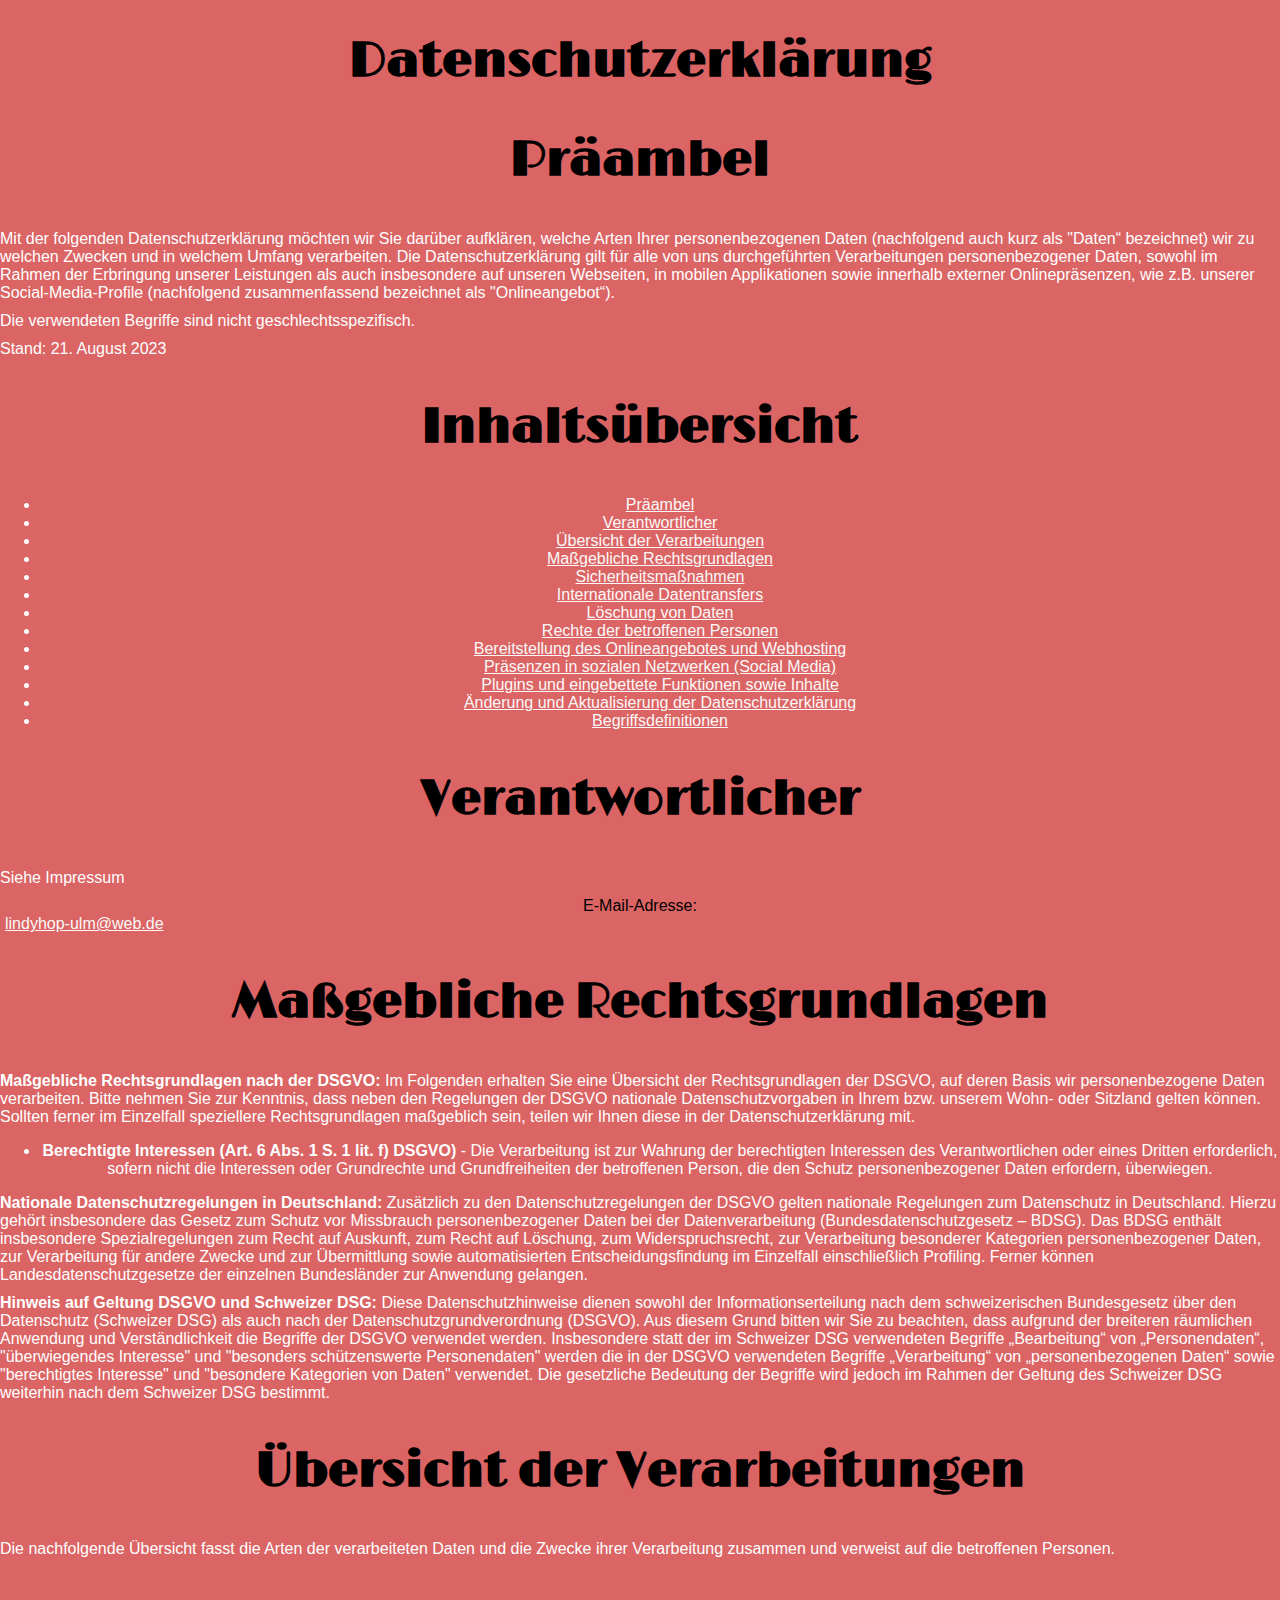
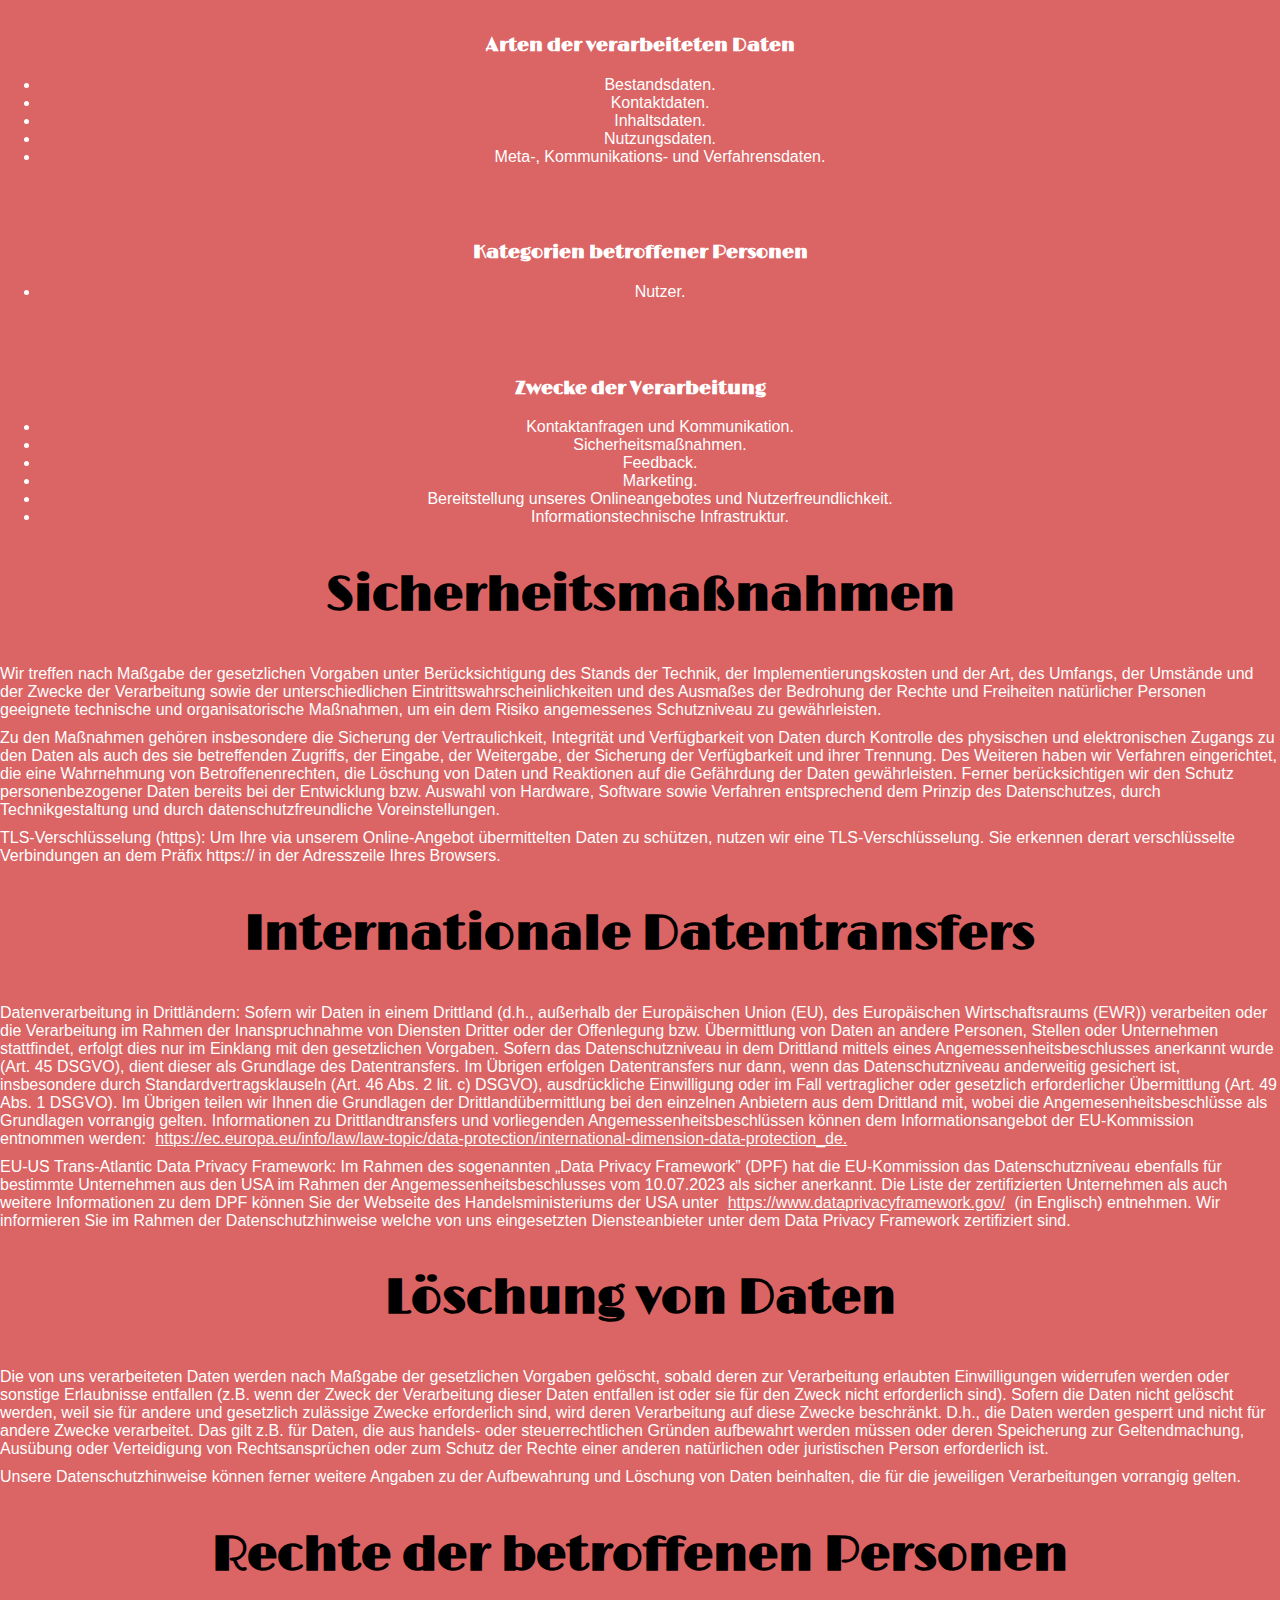
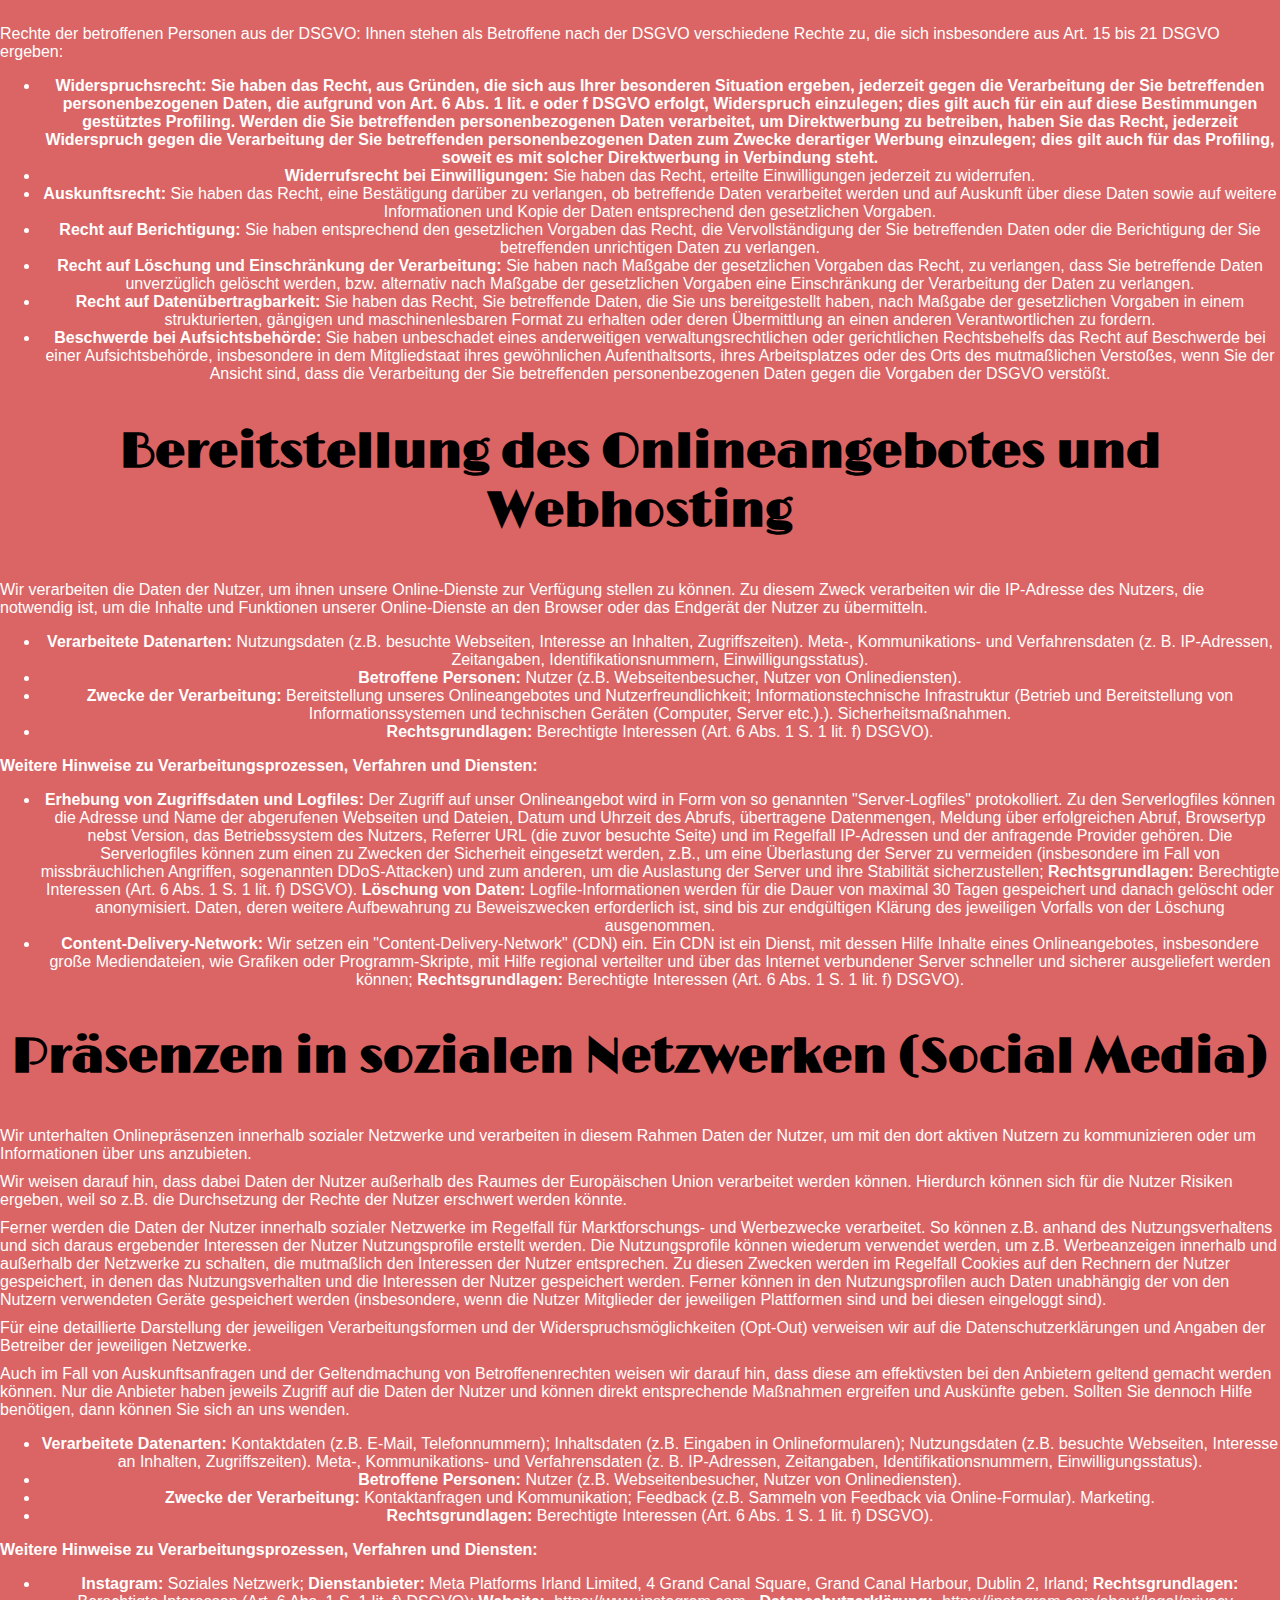
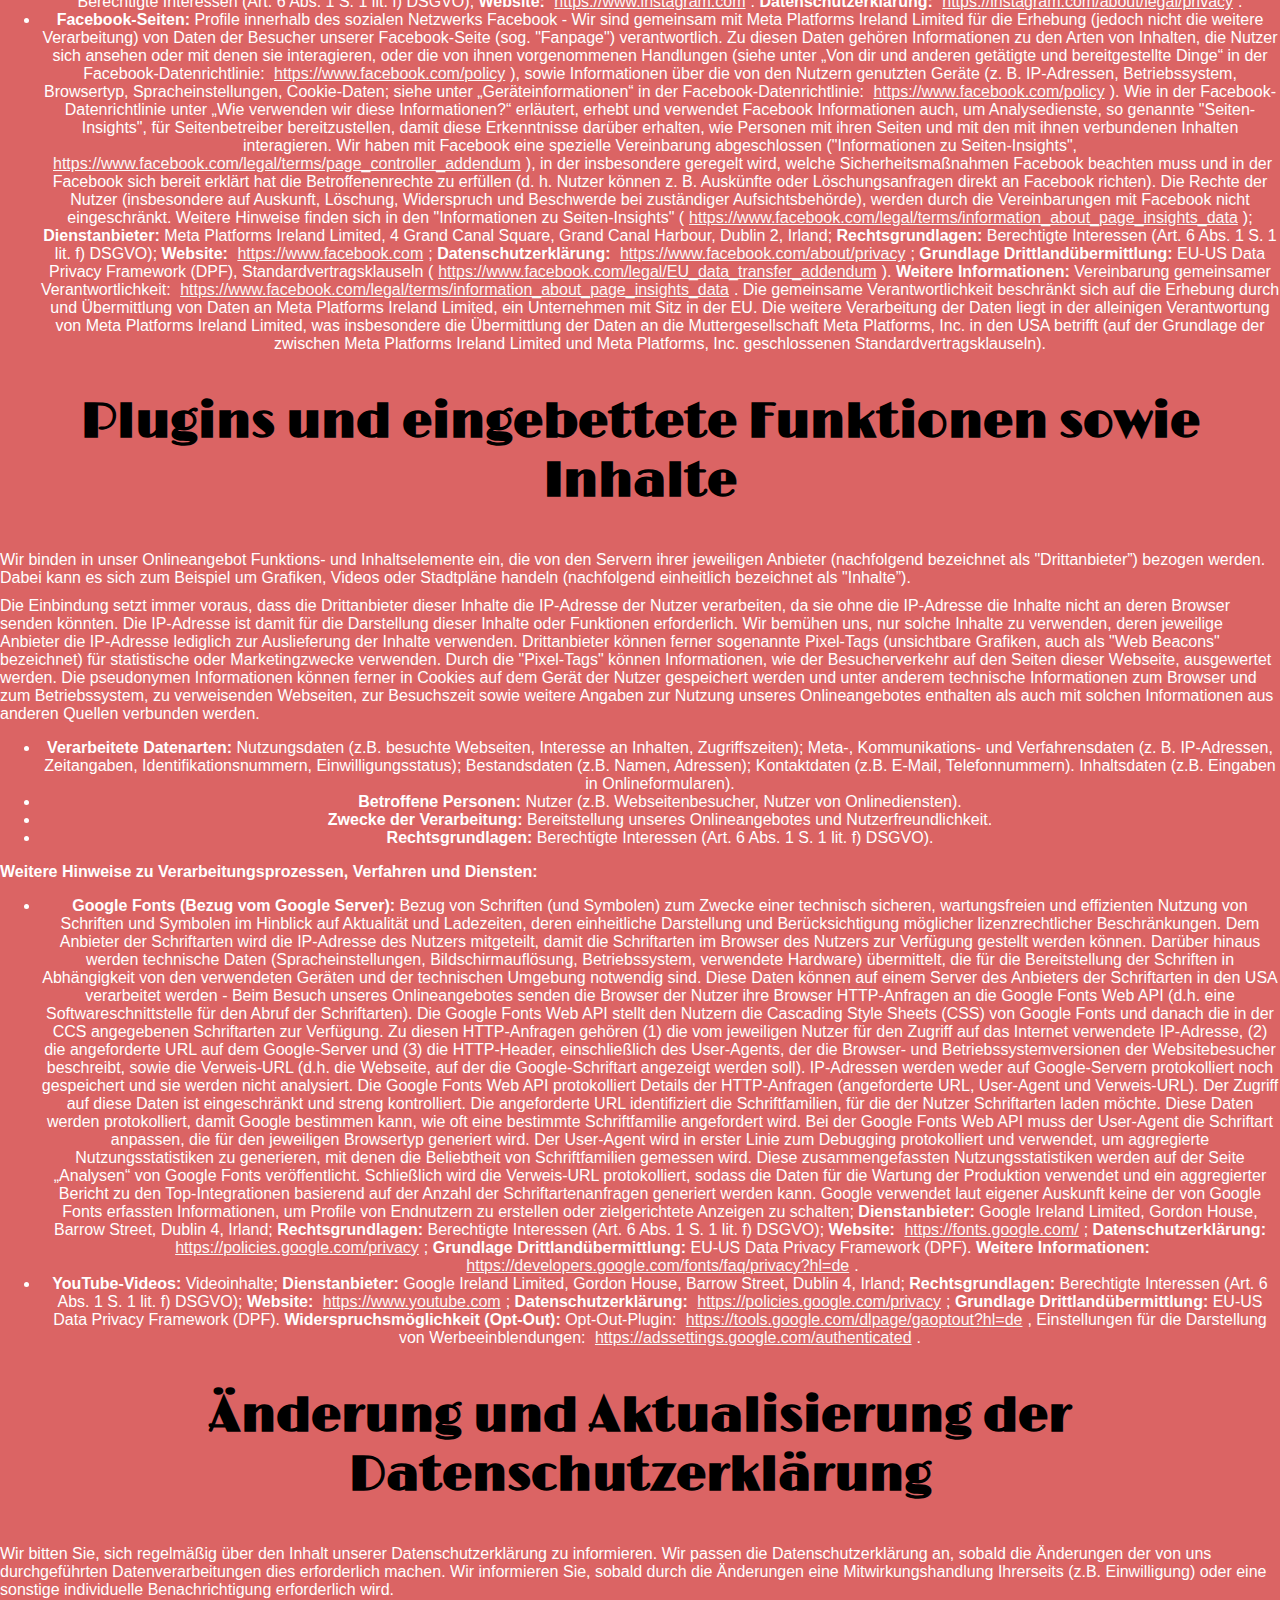
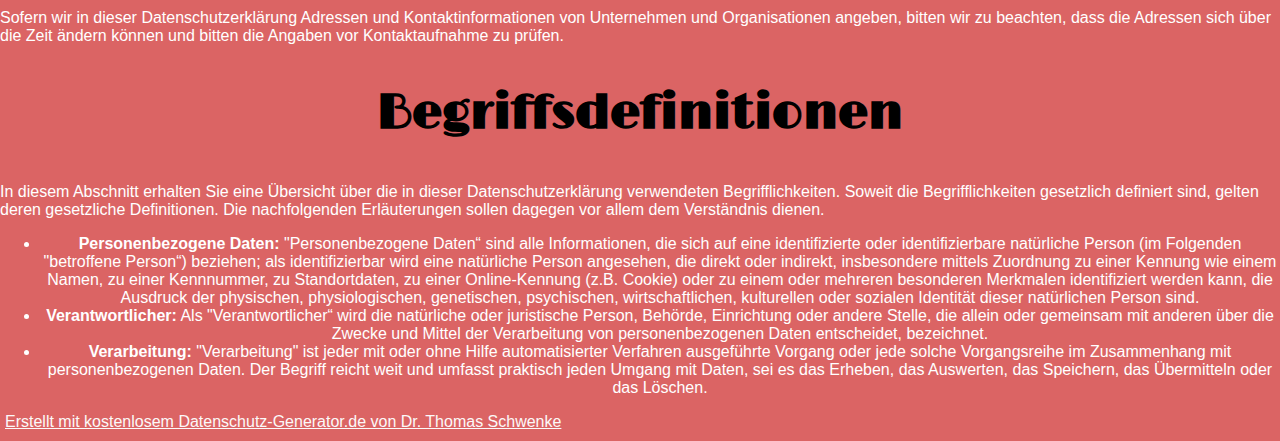
==== Datenschutz_statisch.html @ 69bb2e18 "Weitere Datenschutzerklärung: Noch fehlerhaft" ====
<!DOCTYPE HTML>
<html>
<head>
  <meta http-equiv="content-Type" content="text/html; utf-8" />
  <meta http-equiv="Pragma" content="no-cache" />
  <meta name="robots" content="INDEX,FOLLOW" />
  <meta http-equiv="content-Language" content="de" />
  <meta name="description" content="Homepage der Lindy Hop Community in Ulm. Zur Information über den Tanz, unsere Community und aktuelle Lindy Hop, Swing und Jazz Veranstaltungen in Ulm" />
  <meta name="keywords" content="lindy, hop, lindy hop, lindyhop, jazz, swing, veranstaltungen, tanzen in ulm, swing in ulm, lindy hop in ulm, community in ulm, tanzgruppe, ulm, gruppe, spaß, events, kurse, 20er jahre, charleston" />
  <meta name="author" content="Linda Tischer" />
  <meta name="publisher" content="Lindy Hop Ulm" />
  <meta name="copyright" content="Lindy Hop Ulm" />
  <meta name="audience" content="Alle" />
  <meta name="page-type" content="Beschreibung, Anleitung" />
  <meta name="page-topic" content="Tanzen, Lindy Hop, Swing" />
  <meta http-equiv="Reply-to" content="lindyhop-ulm@web.de" />
  <meta name="expires" content="86400" />
  <meta name="revisit-after" content="2 days" />
  <meta name="viewport" content="width=device-width, initial-scale=1">
  <title>Lindy Hop Ulm</title>
  <link rel="stylesheet" href="https://fonts.googleapis.com/css?family=Limelight">
<link rel="stylesheet" type="text/css" href='styles_index.css'>
</head>
<body><h1>Datenschutzerklärung</h1>
<h2 id="m716">Präambel</h2>
<p>Mit der folgenden Datenschutzerklärung möchten wir Sie darüber aufklären, welche Arten Ihrer personenbezogenen Daten (nachfolgend auch kurz als "Daten“ bezeichnet) wir zu welchen Zwecken und in welchem Umfang verarbeiten. Die Datenschutzerklärung gilt für alle von uns durchgeführten Verarbeitungen personenbezogener Daten, sowohl im Rahmen der Erbringung unserer Leistungen als auch insbesondere auf unseren Webseiten, in mobilen Applikationen sowie innerhalb externer Onlinepräsenzen, wie z.B. unserer Social-Media-Profile (nachfolgend zusammenfassend bezeichnet als "Onlineangebot“).</p>
<p>Die verwendeten Begriffe sind nicht geschlechtsspezifisch.</p>
<p>Stand: 21. August 2023</p><h2>Inhaltsübersicht</h2> <ul class="index"><li><a class="index-link" href="#m716">Präambel</a></li><li><a class="index-link" href="#m3">Verantwortlicher</a></li><li><a class="index-link" href="#mOverview">Übersicht der Verarbeitungen</a></li><li><a class="index-link" href="#m2427">Maßgebliche Rechtsgrundlagen</a></li><li><a class="index-link" href="#m27">Sicherheitsmaßnahmen</a></li><li><a class="index-link" href="#m24">Internationale Datentransfers</a></li><li><a class="index-link" href="#m12">Löschung von Daten</a></li><li><a class="index-link" href="#m10">Rechte der betroffenen Personen</a></li><li><a class="index-link" href="#m225">Bereitstellung des Onlineangebotes und Webhosting</a></li><li><a class="index-link" href="#m136">Präsenzen in sozialen Netzwerken (Social Media)</a></li><li><a class="index-link" href="#m328">Plugins und eingebettete Funktionen sowie Inhalte</a></li><li><a class="index-link" href="#m15">Änderung und Aktualisierung der Datenschutzerklärung</a></li><li><a class="index-link" href="#m42">Begriffsdefinitionen</a></li></ul><h2 id="m3">Verantwortlicher</h2><p>Siehe Impressum</p>
E-Mail-Adresse: <p><a href="mailto:lindyhop-ulm@web.de">lindyhop-ulm@web.de</a></p>
<h2 id="m2427">Maßgebliche Rechtsgrundlagen</h2><p><strong>Maßgebliche Rechtsgrundlagen nach der DSGVO: </strong>Im Folgenden erhalten Sie eine Übersicht der Rechtsgrundlagen der DSGVO, auf deren Basis wir personenbezogene Daten verarbeiten. Bitte nehmen Sie zur Kenntnis, dass neben den Regelungen der DSGVO nationale Datenschutzvorgaben in Ihrem bzw. unserem Wohn- oder Sitzland gelten können. Sollten ferner im Einzelfall speziellere Rechtsgrundlagen maßgeblich sein, teilen wir Ihnen diese in der Datenschutzerklärung mit.</p>
 <ul><li><strong>Berechtigte Interessen (Art. 6 Abs. 1 S. 1 lit. f) DSGVO)</strong> - Die Verarbeitung ist zur Wahrung der berechtigten Interessen des Verantwortlichen oder eines Dritten erforderlich, sofern nicht die Interessen oder Grundrechte und Grundfreiheiten der betroffenen Person, die den Schutz personenbezogener Daten erfordern, überwiegen.</li></ul><p><strong>Nationale Datenschutzregelungen in Deutschland: </strong>Zusätzlich zu den Datenschutzregelungen der DSGVO gelten nationale Regelungen zum Datenschutz in Deutschland. Hierzu gehört insbesondere das Gesetz zum Schutz vor Missbrauch personenbezogener Daten bei der Datenverarbeitung (Bundesdatenschutzgesetz – BDSG). Das BDSG enthält insbesondere Spezialregelungen zum Recht auf Auskunft, zum Recht auf Löschung, zum Widerspruchsrecht, zur Verarbeitung besonderer Kategorien personenbezogener Daten, zur Verarbeitung für andere Zwecke und zur Übermittlung sowie automatisierten Entscheidungsfindung im Einzelfall einschließlich Profiling. Ferner können Landesdatenschutzgesetze der einzelnen Bundesländer zur Anwendung gelangen.</p>
<p><strong>Hinweis auf Geltung DSGVO und Schweizer DSG: </strong>Diese Datenschutzhinweise dienen sowohl der Informationserteilung nach dem schweizerischen Bundesgesetz über den Datenschutz (Schweizer DSG) als auch nach der Datenschutzgrundverordnung (DSGVO). Aus diesem Grund bitten wir Sie zu beachten, dass aufgrund der breiteren räumlichen Anwendung und Verständlichkeit die Begriffe der DSGVO verwendet werden. Insbesondere statt der im Schweizer DSG verwendeten Begriffe „Bearbeitung“ von „Personendaten“, "überwiegendes Interesse" und "besonders schützenswerte Personendaten" werden die in der DSGVO verwendeten Begriffe „Verarbeitung“ von „personenbezogenen Daten“ sowie "berechtigtes Interesse" und "besondere Kategorien von Daten" verwendet. Die gesetzliche Bedeutung der Begriffe wird jedoch im Rahmen der Geltung des Schweizer DSG weiterhin nach dem Schweizer DSG bestimmt.</p>
<h2 id="mOverview">Übersicht der Verarbeitungen</h2><p>Die nachfolgende Übersicht fasst die Arten der verarbeiteten Daten und die Zwecke ihrer Verarbeitung zusammen und verweist auf die betroffenen Personen.</p><h3>Arten der verarbeiteten Daten</h3>
<ul><li>Bestandsdaten.</li><li>Kontaktdaten.</li><li>Inhaltsdaten.</li><li>Nutzungsdaten.</li><li>Meta-, Kommunikations- und Verfahrensdaten.</li></ul><h3>Kategorien betroffener Personen</h3><ul><li>Nutzer.</li></ul><h3>Zwecke der Verarbeitung</h3><ul><li>Kontaktanfragen und Kommunikation.</li><li>Sicherheitsmaßnahmen.</li><li>Feedback.</li><li>Marketing.</li><li>Bereitstellung unseres Onlineangebotes und Nutzerfreundlichkeit.</li><li>Informationstechnische Infrastruktur.</li></ul><h2 id="m27">Sicherheitsmaßnahmen</h2><p>Wir treffen nach Maßgabe der gesetzlichen Vorgaben unter Berücksichtigung des Stands der Technik, der Implementierungskosten und der Art, des Umfangs, der Umstände und der Zwecke der Verarbeitung sowie der unterschiedlichen Eintrittswahrscheinlichkeiten und des Ausmaßes der Bedrohung der Rechte und Freiheiten natürlicher Personen geeignete technische und organisatorische Maßnahmen, um ein dem Risiko angemessenes Schutzniveau zu gewährleisten.</p>
<p>Zu den Maßnahmen gehören insbesondere die Sicherung der Vertraulichkeit, Integrität und Verfügbarkeit von Daten durch Kontrolle des physischen und elektronischen Zugangs zu den Daten als auch des sie betreffenden Zugriffs, der Eingabe, der Weitergabe, der Sicherung der Verfügbarkeit und ihrer Trennung. Des Weiteren haben wir Verfahren eingerichtet, die eine Wahrnehmung von Betroffenenrechten, die Löschung von Daten und Reaktionen auf die Gefährdung der Daten gewährleisten. Ferner berücksichtigen wir den Schutz personenbezogener Daten bereits bei der Entwicklung bzw. Auswahl von Hardware, Software sowie Verfahren entsprechend dem Prinzip des Datenschutzes, durch Technikgestaltung und durch datenschutzfreundliche Voreinstellungen.</p>
<p>TLS-Verschlüsselung (https): Um Ihre via unserem Online-Angebot übermittelten Daten zu schützen, nutzen wir eine TLS-Verschlüsselung. Sie erkennen derart verschlüsselte Verbindungen an dem Präfix https:// in der Adresszeile Ihres Browsers.</p>
<h2 id="m24">Internationale Datentransfers</h2><p>Datenverarbeitung in Drittländern: Sofern wir Daten in einem Drittland (d.h., außerhalb der Europäischen Union (EU), des Europäischen Wirtschaftsraums (EWR)) verarbeiten oder die Verarbeitung im Rahmen der Inanspruchnahme von Diensten Dritter oder der Offenlegung bzw. Übermittlung von Daten an andere Personen, Stellen oder Unternehmen stattfindet, erfolgt dies nur im Einklang mit den gesetzlichen Vorgaben. Sofern das Datenschutzniveau in dem Drittland mittels eines Angemessenheitsbeschlusses anerkannt wurde (Art. 45 DSGVO), dient dieser als Grundlage des Datentransfers. Im Übrigen erfolgen Datentransfers nur dann, wenn das Datenschutzniveau anderweitig gesichert ist, insbesondere durch Standardvertragsklauseln (Art. 46 Abs. 2 lit. c) DSGVO), ausdrückliche Einwilligung oder im Fall vertraglicher oder gesetzlich erforderlicher Übermittlung (Art. 49 Abs. 1 DSGVO). Im Übrigen teilen wir Ihnen die Grundlagen der Drittlandübermittlung bei den einzelnen Anbietern aus dem Drittland mit, wobei die Angemesenheitsbeschlüsse als Grundlagen vorrangig gelten. Informationen zu Drittlandtransfers und vorliegenden Angemessenheitsbeschlüssen können dem Informationsangebot der EU-Kommission entnommen werden: <a href="https://ec.europa.eu/info/law/law-topic/data-protection/international-dimension-data-protection_de" target="_blank">https://ec.europa.eu/info/law/law-topic/data-protection/international-dimension-data-protection_de.</a></p>
<p>EU-US Trans-Atlantic Data Privacy Framework: Im Rahmen des sogenannten „Data Privacy Framework” (DPF) hat die EU-Kommission das Datenschutzniveau ebenfalls für bestimmte Unternehmen aus den USA im Rahmen der Angemessenheitsbeschlusses vom 10.07.2023 als sicher anerkannt. Die Liste der zertifizierten Unternehmen als auch weitere Informationen zu dem DPF können Sie der Webseite des Handelsministeriums der USA unter <a href="https://www.dataprivacyframework.gov/" target="_blank">https://www.dataprivacyframework.gov/</a> (in Englisch) entnehmen. Wir informieren Sie im Rahmen der Datenschutzhinweise welche von uns eingesetzten Diensteanbieter unter dem Data Privacy Framework zertifiziert sind.</p>
<h2 id="m12">Löschung von Daten</h2><p>Die von uns verarbeiteten Daten werden nach Maßgabe der gesetzlichen Vorgaben gelöscht, sobald deren zur Verarbeitung erlaubten Einwilligungen widerrufen werden oder sonstige Erlaubnisse entfallen (z.B. wenn der Zweck der Verarbeitung dieser Daten entfallen ist oder sie für den Zweck nicht erforderlich sind). Sofern die Daten nicht gelöscht werden, weil sie für andere und gesetzlich zulässige Zwecke erforderlich sind, wird deren Verarbeitung auf diese Zwecke beschränkt. D.h., die Daten werden gesperrt und nicht für andere Zwecke verarbeitet. Das gilt z.B. für Daten, die aus handels- oder steuerrechtlichen Gründen aufbewahrt werden müssen oder deren Speicherung zur Geltendmachung, Ausübung oder Verteidigung von Rechtsansprüchen oder zum Schutz der Rechte einer anderen natürlichen oder juristischen Person erforderlich ist. </p>
<p>Unsere Datenschutzhinweise können ferner weitere Angaben zu der Aufbewahrung und Löschung von Daten beinhalten, die für die jeweiligen Verarbeitungen vorrangig gelten.</p>
<h2 id="m10">Rechte der betroffenen Personen</h2><p>Rechte der betroffenen Personen aus der DSGVO: Ihnen stehen als Betroffene nach der DSGVO verschiedene Rechte zu, die sich insbesondere aus Art. 15 bis 21 DSGVO ergeben:</p><ul><li><strong>Widerspruchsrecht: Sie haben das Recht, aus Gründen, die sich aus Ihrer besonderen Situation ergeben, jederzeit gegen die Verarbeitung der Sie betreffenden personenbezogenen Daten, die aufgrund von Art. 6 Abs. 1 lit. e oder f DSGVO erfolgt, Widerspruch einzulegen; dies gilt auch für ein auf diese Bestimmungen gestütztes Profiling. Werden die Sie betreffenden personenbezogenen Daten verarbeitet, um Direktwerbung zu betreiben, haben Sie das Recht, jederzeit Widerspruch gegen die Verarbeitung der Sie betreffenden personenbezogenen Daten zum Zwecke derartiger Werbung einzulegen; dies gilt auch für das Profiling, soweit es mit solcher Direktwerbung in Verbindung steht.</strong></li><li><strong>Widerrufsrecht bei Einwilligungen:</strong> Sie haben das Recht, erteilte Einwilligungen jederzeit zu widerrufen.</li><li><strong>Auskunftsrecht:</strong> Sie haben das Recht, eine Bestätigung darüber zu verlangen, ob betreffende Daten verarbeitet werden und auf Auskunft über diese Daten sowie auf weitere Informationen und Kopie der Daten entsprechend den gesetzlichen Vorgaben.</li><li><strong>Recht auf Berichtigung:</strong> Sie haben entsprechend den gesetzlichen Vorgaben das Recht, die Vervollständigung der Sie betreffenden Daten oder die Berichtigung der Sie betreffenden unrichtigen Daten zu verlangen.</li><li><strong>Recht auf Löschung und Einschränkung der Verarbeitung:</strong> Sie haben nach Maßgabe der gesetzlichen Vorgaben das Recht, zu verlangen, dass Sie betreffende Daten unverzüglich gelöscht werden, bzw. alternativ nach Maßgabe der gesetzlichen Vorgaben eine Einschränkung der Verarbeitung der Daten zu verlangen.</li><li><strong>Recht auf Datenübertragbarkeit:</strong> Sie haben das Recht, Sie betreffende Daten, die Sie uns bereitgestellt haben, nach Maßgabe der gesetzlichen Vorgaben in einem strukturierten, gängigen und maschinenlesbaren Format zu erhalten oder deren Übermittlung an einen anderen Verantwortlichen zu fordern.</li><li><strong>Beschwerde bei Aufsichtsbehörde:</strong> Sie haben unbeschadet eines anderweitigen verwaltungsrechtlichen oder gerichtlichen Rechtsbehelfs das Recht auf Beschwerde bei einer Aufsichtsbehörde, insbesondere in dem Mitgliedstaat ihres gewöhnlichen Aufenthaltsorts, ihres Arbeitsplatzes oder des Orts des mutmaßlichen Verstoßes, wenn Sie der Ansicht sind, dass die Verarbeitung der Sie betreffenden personenbezogenen Daten gegen die Vorgaben der DSGVO verstößt.</li></ul>
<h2 id="m225">Bereitstellung des Onlineangebotes und Webhosting</h2><p>Wir verarbeiten die Daten der Nutzer, um ihnen unsere Online-Dienste zur Verfügung stellen zu können. Zu diesem Zweck verarbeiten wir die IP-Adresse des Nutzers, die notwendig ist, um die Inhalte und Funktionen unserer Online-Dienste an den Browser oder das Endgerät der Nutzer zu übermitteln.</p>
<ul class="m-elements"><li><strong>Verarbeitete Datenarten:</strong> Nutzungsdaten (z.B. besuchte Webseiten, Interesse an Inhalten, Zugriffszeiten). Meta-, Kommunikations- und Verfahrensdaten (z. B. IP-Adressen, Zeitangaben, Identifikationsnummern, Einwilligungsstatus).</li><li><strong>Betroffene Personen:</strong> Nutzer (z.B. Webseitenbesucher, Nutzer von Onlinediensten).</li><li><strong>Zwecke der Verarbeitung:</strong> Bereitstellung unseres Onlineangebotes und Nutzerfreundlichkeit; Informationstechnische Infrastruktur (Betrieb und Bereitstellung von Informationssystemen und technischen Geräten (Computer, Server etc.).). Sicherheitsmaßnahmen.</li><li class=""><strong>Rechtsgrundlagen:</strong> Berechtigte Interessen (Art. 6 Abs. 1 S. 1 lit. f) DSGVO).</li></ul><p><strong>Weitere Hinweise zu Verarbeitungsprozessen, Verfahren und Diensten:</strong></p><ul class="m-elements"><li><strong>Erhebung von Zugriffsdaten und Logfiles: </strong>Der Zugriff auf unser Onlineangebot wird in Form von so genannten "Server-Logfiles" protokolliert. Zu den Serverlogfiles können die Adresse und Name der abgerufenen Webseiten und Dateien, Datum und Uhrzeit des Abrufs, übertragene Datenmengen, Meldung über erfolgreichen Abruf, Browsertyp nebst Version, das Betriebssystem des Nutzers, Referrer URL (die zuvor besuchte Seite) und im Regelfall IP-Adressen und der anfragende Provider gehören.

Die Serverlogfiles können zum einen zu Zwecken der Sicherheit eingesetzt werden, z.B., um eine Überlastung der Server zu vermeiden (insbesondere im Fall von missbräuchlichen Angriffen, sogenannten DDoS-Attacken) und zum anderen, um die Auslastung der Server und ihre Stabilität sicherzustellen; <span class=""><strong>Rechtsgrundlagen:</strong> Berechtigte Interessen (Art. 6 Abs. 1 S. 1 lit. f) DSGVO). </span><strong>Löschung von Daten:</strong> Logfile-Informationen werden für die Dauer von maximal 30 Tagen gespeichert und danach gelöscht oder anonymisiert. Daten, deren weitere Aufbewahrung zu Beweiszwecken erforderlich ist, sind bis zur endgültigen Klärung des jeweiligen Vorfalls von der Löschung ausgenommen.</li><li><strong>Content-Delivery-Network: </strong>Wir setzen ein "Content-Delivery-Network" (CDN) ein. Ein CDN ist ein Dienst, mit dessen Hilfe Inhalte eines Onlineangebotes, insbesondere große Mediendateien, wie Grafiken oder Programm-Skripte, mit Hilfe regional verteilter und über das Internet verbundener Server schneller und sicherer ausgeliefert werden können; <span class=""><strong>Rechtsgrundlagen:</strong> Berechtigte Interessen (Art. 6 Abs. 1 S. 1 lit. f) DSGVO).</span></li></ul><h2 id="m136">Präsenzen in sozialen Netzwerken (Social Media)</h2><p>Wir unterhalten Onlinepräsenzen innerhalb sozialer Netzwerke und verarbeiten in diesem Rahmen Daten der Nutzer, um mit den dort aktiven Nutzern zu kommunizieren oder um Informationen über uns anzubieten.</p>
<p>Wir weisen darauf hin, dass dabei Daten der Nutzer außerhalb des Raumes der Europäischen Union verarbeitet werden können. Hierdurch können sich für die Nutzer Risiken ergeben, weil so z.B. die Durchsetzung der Rechte der Nutzer erschwert werden könnte.</p>
<p>Ferner werden die Daten der Nutzer innerhalb sozialer Netzwerke im Regelfall für Marktforschungs- und Werbezwecke verarbeitet. So können z.B. anhand des Nutzungsverhaltens und sich daraus ergebender Interessen der Nutzer Nutzungsprofile erstellt werden. Die Nutzungsprofile können wiederum verwendet werden, um z.B. Werbeanzeigen innerhalb und außerhalb der Netzwerke zu schalten, die mutmaßlich den Interessen der Nutzer entsprechen. Zu diesen Zwecken werden im Regelfall Cookies auf den Rechnern der Nutzer gespeichert, in denen das Nutzungsverhalten und die Interessen der Nutzer gespeichert werden. Ferner können in den Nutzungsprofilen auch Daten unabhängig der von den Nutzern verwendeten Geräte gespeichert werden (insbesondere, wenn die Nutzer Mitglieder der jeweiligen Plattformen sind und bei diesen eingeloggt sind).</p>
<p>Für eine detaillierte Darstellung der jeweiligen Verarbeitungsformen und der Widerspruchsmöglichkeiten (Opt-Out) verweisen wir auf die Datenschutzerklärungen und Angaben der Betreiber der jeweiligen Netzwerke.</p>
<p>Auch im Fall von Auskunftsanfragen und der Geltendmachung von Betroffenenrechten weisen wir darauf hin, dass diese am effektivsten bei den Anbietern geltend gemacht werden können. Nur die Anbieter haben jeweils Zugriff auf die Daten der Nutzer und können direkt entsprechende Maßnahmen ergreifen und Auskünfte geben. Sollten Sie dennoch Hilfe benötigen, dann können Sie sich an uns wenden.</p>
<ul class="m-elements"><li><strong>Verarbeitete Datenarten:</strong> Kontaktdaten (z.B. E-Mail, Telefonnummern); Inhaltsdaten (z.B. Eingaben in Onlineformularen); Nutzungsdaten (z.B. besuchte Webseiten, Interesse an Inhalten, Zugriffszeiten). Meta-, Kommunikations- und Verfahrensdaten (z. B. IP-Adressen, Zeitangaben, Identifikationsnummern, Einwilligungsstatus).</li><li><strong>Betroffene Personen:</strong> Nutzer (z.B. Webseitenbesucher, Nutzer von Onlinediensten).</li><li><strong>Zwecke der Verarbeitung:</strong> Kontaktanfragen und Kommunikation; Feedback (z.B. Sammeln von Feedback via Online-Formular). Marketing.</li><li class=""><strong>Rechtsgrundlagen:</strong> Berechtigte Interessen (Art. 6 Abs. 1 S. 1 lit. f) DSGVO).</li></ul><p><strong>Weitere Hinweise zu Verarbeitungsprozessen, Verfahren und Diensten:</strong></p><ul class="m-elements"><li><strong>Instagram: </strong>Soziales Netzwerk; <strong>Dienstanbieter:</strong> Meta Platforms Irland Limited, 4 Grand Canal Square, Grand Canal Harbour, Dublin 2, Irland; <span class=""><strong>Rechtsgrundlagen:</strong> Berechtigte Interessen (Art. 6 Abs. 1 S. 1 lit. f) DSGVO); </span><strong>Website:</strong> <a href="https://www.instagram.com" target="_blank">https://www.instagram.com</a>. <strong>Datenschutzerklärung:</strong> <a href="https://instagram.com/about/legal/privacy" target="_blank">https://instagram.com/about/legal/privacy</a>.</li><li><strong>Facebook-Seiten: </strong>Profile innerhalb des sozialen Netzwerks Facebook - Wir sind gemeinsam mit Meta Platforms Ireland Limited für die Erhebung (jedoch nicht die weitere Verarbeitung) von Daten der Besucher unserer Facebook-Seite (sog. "Fanpage") verantwortlich. Zu diesen Daten gehören Informationen zu den Arten von Inhalten, die Nutzer sich ansehen oder mit denen sie interagieren, oder die von ihnen vorgenommenen Handlungen (siehe unter „Von dir und anderen getätigte und bereitgestellte Dinge“ in der Facebook-Datenrichtlinie: <a href="https://www.facebook.com/policy" target="_blank">https://www.facebook.com/policy</a>), sowie Informationen über die von den Nutzern genutzten Geräte (z. B. IP-Adressen, Betriebssystem, Browsertyp, Spracheinstellungen, Cookie-Daten; siehe unter „Geräteinformationen“ in der Facebook-Datenrichtlinie: <a href="https://www.facebook.com/policy" target="_blank">https://www.facebook.com/policy</a>). Wie in der Facebook-Datenrichtlinie unter „Wie verwenden wir diese Informationen?“ erläutert, erhebt und verwendet Facebook Informationen auch, um Analysedienste, so genannte "Seiten-Insights", für Seitenbetreiber bereitzustellen, damit diese Erkenntnisse darüber erhalten, wie Personen mit ihren Seiten und mit den mit ihnen verbundenen Inhalten interagieren. Wir haben mit Facebook eine spezielle Vereinbarung abgeschlossen ("Informationen zu Seiten-Insights", <a href="https://www.facebook.com/legal/terms/page_controller_addendum" target="_blank">https://www.facebook.com/legal/terms/page_controller_addendum</a>), in der insbesondere geregelt wird, welche Sicherheitsmaßnahmen Facebook beachten muss und in der Facebook sich bereit erklärt hat die Betroffenenrechte zu erfüllen (d. h. Nutzer können z. B. Auskünfte oder Löschungsanfragen direkt an Facebook richten). Die Rechte der Nutzer (insbesondere auf Auskunft, Löschung, Widerspruch und Beschwerde bei zuständiger Aufsichtsbehörde), werden durch die Vereinbarungen mit Facebook nicht eingeschränkt. Weitere Hinweise finden sich in den "Informationen zu Seiten-Insights" (<a href="https://www.facebook.com/legal/terms/information_about_page_insights_data" target="_blank">https://www.facebook.com/legal/terms/information_about_page_insights_data</a>); <strong>Dienstanbieter:</strong> Meta Platforms Ireland Limited, 4 Grand Canal Square, Grand Canal Harbour, Dublin 2, Irland; <span class=""><strong>Rechtsgrundlagen:</strong> Berechtigte Interessen (Art. 6 Abs. 1 S. 1 lit. f) DSGVO); </span><strong>Website:</strong> <a href="https://www.facebook.com" target="_blank">https://www.facebook.com</a>; <strong>Datenschutzerklärung:</strong> <a href="https://www.facebook.com/about/privacy" target="_blank">https://www.facebook.com/about/privacy</a>; <strong>Grundlage Drittlandübermittlung:</strong> <span class=""> EU-US Data Privacy Framework (DPF), </span>Standardvertragsklauseln (<a href="https://www.facebook.com/legal/EU_data_transfer_addendum" target="_blank">https://www.facebook.com/legal/EU_data_transfer_addendum</a>). <strong>Weitere Informationen:</strong> Vereinbarung gemeinsamer Verantwortlichkeit: <a href="https://www.facebook.com/legal/terms/information_about_page_insights_data" target="_blank">https://www.facebook.com/legal/terms/information_about_page_insights_data</a>. Die gemeinsame Verantwortlichkeit beschränkt sich auf die Erhebung durch und Übermittlung von Daten an Meta Platforms Ireland Limited, ein Unternehmen mit Sitz in der EU. Die weitere Verarbeitung der Daten liegt in der alleinigen Verantwortung von Meta Platforms Ireland Limited, was insbesondere die Übermittlung der Daten an die Muttergesellschaft Meta Platforms, Inc. in den USA betrifft (auf der Grundlage der zwischen Meta Platforms Ireland Limited und Meta Platforms, Inc. geschlossenen Standardvertragsklauseln).</li></ul><h2 id="m328">Plugins und eingebettete Funktionen sowie Inhalte</h2><p>Wir binden in unser Onlineangebot Funktions- und Inhaltselemente ein, die von den Servern ihrer jeweiligen Anbieter (nachfolgend bezeichnet als "Drittanbieter”) bezogen werden. Dabei kann es sich zum Beispiel um Grafiken, Videos oder Stadtpläne handeln (nachfolgend einheitlich bezeichnet als "Inhalte”).</p>
<p>Die Einbindung setzt immer voraus, dass die Drittanbieter dieser Inhalte die IP-Adresse der Nutzer verarbeiten, da sie ohne die IP-Adresse die Inhalte nicht an deren Browser senden könnten. Die IP-Adresse ist damit für die Darstellung dieser Inhalte oder Funktionen erforderlich. Wir bemühen uns, nur solche Inhalte zu verwenden, deren jeweilige Anbieter die IP-Adresse lediglich zur Auslieferung der Inhalte verwenden. Drittanbieter können ferner sogenannte Pixel-Tags (unsichtbare Grafiken, auch als "Web Beacons" bezeichnet) für statistische oder Marketingzwecke verwenden. Durch die "Pixel-Tags" können Informationen, wie der Besucherverkehr auf den Seiten dieser Webseite, ausgewertet werden. Die pseudonymen Informationen können ferner in Cookies auf dem Gerät der Nutzer gespeichert werden und unter anderem technische Informationen zum Browser und zum Betriebssystem, zu verweisenden Webseiten, zur Besuchszeit sowie weitere Angaben zur Nutzung unseres Onlineangebotes enthalten als auch mit solchen Informationen aus anderen Quellen verbunden werden.</p>
<ul class="m-elements"><li><strong>Verarbeitete Datenarten:</strong> Nutzungsdaten (z.B. besuchte Webseiten, Interesse an Inhalten, Zugriffszeiten); Meta-, Kommunikations- und Verfahrensdaten (z. B. IP-Adressen, Zeitangaben, Identifikationsnummern, Einwilligungsstatus); Bestandsdaten (z.B. Namen, Adressen); Kontaktdaten (z.B. E-Mail, Telefonnummern). Inhaltsdaten (z.B. Eingaben in Onlineformularen).</li><li><strong>Betroffene Personen:</strong> Nutzer (z.B. Webseitenbesucher, Nutzer von Onlinediensten).</li><li><strong>Zwecke der Verarbeitung:</strong> Bereitstellung unseres Onlineangebotes und Nutzerfreundlichkeit.</li><li class=""><strong>Rechtsgrundlagen:</strong> Berechtigte Interessen (Art. 6 Abs. 1 S. 1 lit. f) DSGVO).</li></ul><p><strong>Weitere Hinweise zu Verarbeitungsprozessen, Verfahren und Diensten:</strong></p><ul class="m-elements"><li><strong>Google Fonts (Bezug vom Google Server): </strong>Bezug von Schriften (und Symbolen) zum Zwecke einer technisch sicheren, wartungsfreien und effizienten Nutzung von Schriften und Symbolen im Hinblick auf Aktualität und Ladezeiten, deren einheitliche Darstellung und Berücksichtigung möglicher lizenzrechtlicher Beschränkungen. Dem Anbieter der Schriftarten wird die IP-Adresse des Nutzers mitgeteilt, damit die Schriftarten im Browser des Nutzers zur Verfügung gestellt werden können. Darüber hinaus werden technische Daten (Spracheinstellungen, Bildschirmauflösung, Betriebssystem, verwendete Hardware) übermittelt, die für die Bereitstellung der Schriften in Abhängigkeit von den verwendeten Geräten und der technischen Umgebung notwendig sind. Diese Daten können auf einem Server des Anbieters der Schriftarten in den USA verarbeitet werden - Beim Besuch unseres Onlineangebotes senden die Browser der Nutzer ihre Browser HTTP-Anfragen an die Google Fonts Web API (d.h. eine Softwareschnittstelle für den Abruf der Schriftarten). Die Google Fonts Web API stellt den Nutzern die Cascading Style Sheets (CSS) von Google Fonts und danach die in der CCS angegebenen Schriftarten zur Verfügung. Zu diesen HTTP-Anfragen gehören (1) die vom jeweiligen Nutzer für den Zugriff auf das Internet verwendete IP-Adresse, (2) die angeforderte URL auf dem Google-Server und (3) die HTTP-Header, einschließlich des User-Agents, der die Browser- und Betriebssystemversionen der Websitebesucher beschreibt, sowie die Verweis-URL (d.h. die Webseite, auf der die Google-Schriftart angezeigt werden soll). IP-Adressen werden weder auf Google-Servern protokolliert noch gespeichert und sie werden nicht analysiert. Die Google Fonts Web API protokolliert Details der HTTP-Anfragen (angeforderte URL, User-Agent und Verweis-URL). Der Zugriff auf diese Daten ist eingeschränkt und streng kontrolliert. Die angeforderte URL identifiziert die Schriftfamilien, für die der Nutzer Schriftarten laden möchte. Diese Daten werden protokolliert, damit Google bestimmen kann, wie oft eine bestimmte Schriftfamilie angefordert wird. Bei der Google Fonts Web API muss der User-Agent die Schriftart anpassen, die für den jeweiligen Browsertyp generiert wird. Der User-Agent wird in erster Linie zum Debugging protokolliert und verwendet, um aggregierte Nutzungsstatistiken zu generieren, mit denen die Beliebtheit von Schriftfamilien gemessen wird. Diese zusammengefassten Nutzungsstatistiken werden auf der Seite „Analysen“ von Google Fonts veröffentlicht. Schließlich wird die Verweis-URL protokolliert, sodass die Daten für die Wartung der Produktion verwendet und ein aggregierter Bericht zu den Top-Integrationen basierend auf der Anzahl der Schriftartenanfragen generiert werden kann. Google verwendet laut eigener Auskunft keine der von Google Fonts erfassten Informationen, um Profile von Endnutzern zu erstellen oder zielgerichtete Anzeigen zu schalten; <strong>Dienstanbieter:</strong> Google Ireland Limited, Gordon House, Barrow Street, Dublin 4, Irland; <span class=""><strong>Rechtsgrundlagen:</strong> Berechtigte Interessen (Art. 6 Abs. 1 S. 1 lit. f) DSGVO); </span><strong>Website:</strong> <a href="https://fonts.google.com/" target="_blank">https://fonts.google.com/</a>; <strong>Datenschutzerklärung:</strong> <a href="https://policies.google.com/privacy" target="_blank">https://policies.google.com/privacy</a>; <strong>Grundlage Drittlandübermittlung:</strong> <span class=""> EU-US Data Privacy Framework (DPF)</span>. <strong>Weitere Informationen:</strong> <a href="https://developers.google.com/fonts/faq/privacy?hl=de" target="_blank">https://developers.google.com/fonts/faq/privacy?hl=de</a>.</li><li><strong>YouTube-Videos: </strong>Videoinhalte; <strong>Dienstanbieter:</strong> Google Ireland Limited, Gordon House, Barrow Street, Dublin 4, Irland; <span class=""><strong>Rechtsgrundlagen:</strong> Berechtigte Interessen (Art. 6 Abs. 1 S. 1 lit. f) DSGVO); </span><strong>Website:</strong> <a href="https://www.youtube.com" target="_blank">https://www.youtube.com</a>; <strong>Datenschutzerklärung:</strong> <a href="https://policies.google.com/privacy" target="_blank">https://policies.google.com/privacy</a>; <strong>Grundlage Drittlandübermittlung:</strong> <span class=""> EU-US Data Privacy Framework (DPF)</span>. <strong>Widerspruchsmöglichkeit (Opt-Out):</strong> Opt-Out-Plugin: <a href="https://tools.google.com/dlpage/gaoptout?hl=de" target="_blank">https://tools.google.com/dlpage/gaoptout?hl=de</a>,  Einstellungen für die Darstellung von Werbeeinblendungen: <a href="https://adssettings.google.com/authenticated" target="_blank">https://adssettings.google.com/authenticated</a>.</li></ul><h2 id="m15">Änderung und Aktualisierung der Datenschutzerklärung</h2><p>Wir bitten Sie, sich regelmäßig über den Inhalt unserer Datenschutzerklärung zu informieren. Wir passen die Datenschutzerklärung an, sobald die Änderungen der von uns durchgeführten Datenverarbeitungen dies erforderlich machen. Wir informieren Sie, sobald durch die Änderungen eine Mitwirkungshandlung Ihrerseits (z.B. Einwilligung) oder eine sonstige individuelle Benachrichtigung erforderlich wird.</p>

<p>Sofern wir in dieser Datenschutzerklärung Adressen und Kontaktinformationen von Unternehmen und Organisationen angeben, bitten wir zu beachten, dass die Adressen sich über die Zeit ändern können und bitten die Angaben vor Kontaktaufnahme zu prüfen.</p>
<h2 id="m42">Begriffsdefinitionen</h2><p>In diesem Abschnitt erhalten Sie eine Übersicht über die in dieser Datenschutzerklärung verwendeten Begrifflichkeiten. Soweit die Begrifflichkeiten gesetzlich definiert sind, gelten deren gesetzliche Definitionen. Die nachfolgenden Erläuterungen sollen dagegen vor allem dem Verständnis dienen.</p>
 <ul class="glossary"><li><strong>Personenbezogene Daten:</strong> "Personenbezogene Daten“ sind alle Informationen, die sich auf eine identifizierte oder identifizierbare natürliche Person (im Folgenden "betroffene Person“) beziehen; als identifizierbar wird eine natürliche Person angesehen, die direkt oder indirekt, insbesondere mittels Zuordnung zu einer Kennung wie einem Namen, zu einer Kennnummer, zu Standortdaten, zu einer Online-Kennung (z.B. Cookie) oder zu einem oder mehreren besonderen Merkmalen identifiziert werden kann, die Ausdruck der physischen, physiologischen, genetischen, psychischen, wirtschaftlichen, kulturellen oder sozialen Identität dieser natürlichen Person sind. </li><li><strong>Verantwortlicher:</strong> Als "Verantwortlicher“ wird die natürliche oder juristische Person, Behörde, Einrichtung oder andere Stelle, die allein oder gemeinsam mit anderen über die Zwecke und Mittel der Verarbeitung von personenbezogenen Daten entscheidet, bezeichnet. </li><li><strong>Verarbeitung:</strong> "Verarbeitung" ist jeder mit oder ohne Hilfe automatisierter Verfahren ausgeführte Vorgang oder jede solche Vorgangsreihe im Zusammenhang mit personenbezogenen Daten. Der Begriff reicht weit und umfasst praktisch jeden Umgang mit Daten, sei es das Erheben, das Auswerten, das Speichern, das Übermitteln oder das Löschen. </li></ul><p class="seal"><a href="https://datenschutz-generator.de/" title="Rechtstext von Dr. Schwenke - für weitere Informationen bitte anklicken." target="_blank" rel="noopener noreferrer nofollow">Erstellt mit kostenlosem Datenschutz-Generator.de von Dr. Thomas Schwenke</a></p>
 </body>
 </html>
---- styles_index.css ----
html,body{margin:0;padding:0}
body{text-align:center; font-family:'Gill Sans', 'Gill Sans MT', Calibri, 'Trebuchet MS', sans-serif;}
p{margin:0 auto 10px auto}
a{padding:5px; text-decoration:underline; color:#fbf8f8; text-align:center}
div#header{background-color:#922932;}
div#header h1{height:80px;line-height:80px;margin:0;padding-left:10px;}
div#container{text-align:left}
div#content p{line-height:1.4}
div#content h2{color: white}
div#navigator{text-align:center;}
button {
  background-color:#dd3949;
  border: none;
  color: white;
  padding: 15px 32px;
  text-align: center;
  text-decoration: none;
  display: inline-block;
  font-size: 16px;
}
button:hover {background-color: #922932;}
div#footer{background:#e3606d;}
div#footer p{margin:0;padding:5px 10px}
div#container{width:700px;margin:0 auto}
div#content{float:left;width:500px; padding-left: 10%; padding-right: 10%}
div#navigation{float:right;width:200px}
div#extra{background:#922932;}
div#extra{float:right;clear:right;width:200px}
div#footer{clear:both;width:100%}
#link{text-align:center;}
h1,h2{text-align:center; 
    font-family:Limelight;
    font-size: 36pt;}
h3{text-align:center; font-family: Limelight; color:white; margin-top: 2cm;}
p{text-align:left; color: white;}
body{background-color:rgba(215, 81, 81, 0.89);
    background-image:url('images/iron-horse-music-hall-ballroom-dance-swing-film-dancing-1f6edbd31b5721748292a6e919539ac9.png');
    background-repeat: no-repeat;
    background-size: 500px, 300px;}
li{color:white}
.dropbtn {
    background-color: rgba(215, 81, 81, 0.89);
    color: white;
    padding: 16px;
    font-size: 16px;
    border: none;
    cursor: pointer;
  }
  .dropdown {
    position: relative;
    display: inline-block;
  }
  .dropdown-content {
    display: none;
    position: absolute;
    background-color: #e75e5e;
    min-width: 160px;
    box-shadow: 0px 8px 16px 0px rgba(0,0,0,0.2);
    z-index: 1;
  }
  .dropdown-content a {
    color: white;
    padding: 12px 16px;
    text-decoration: none;
    display: block;
  }
  .dropdown-content a:hover {background-color: #e07777}
  .dropdown:hover .dropdown-content {
    display:block;
  }
  .dropdown:hover .dropbtn {
    background-color: #8d383f;}

div#tab{float: right;}





@media (max-width: 760px) {
    html,body{margin:0;padding:0}
body{text-align:center; font-family:'Gill Sans', 'Gill Sans MT', Calibri, 'Trebuchet MS', sans-serif;}
p{margin:0}
a{padding:5px; text-decoration:underline; color:#fbf8f8; text-align:center}
div#header{background-color:#922932;}
div#header h1{height:80px;line-height:80px;margin:0;padding-left:10px; max-width:100%;}
div#container{text-align:left}
div#content p{line-height:1.4; font-size: 16pt;}
div#content h2{color: white;}
div#navigation{background:#ca3a46;}
div#navigation ul{margin:15px 0; padding:0; list-style-type:none;}
div#navigation li{margin-bottom:5px;}
div#extra{background:#922932;}
div#footer{background:#e3606d;}
div#footer p{margin:0;padding:5px 10px}
div#container{max-width: 100%;margin:0}
div#wrapper{margin-left:10%;}
div#content{max-width: 90%; margin: 0 auto; padding: 0;}
div#navigation{float:right;max-width: 200px;}
div#extra{float:right;clear:right;max-width:200px; padding: 3px}
div#footer{clear:both;width:100%}
#link{text-align:center;}
.youtube-nocookie {
  position: relative;
  padding-bottom: 56.25%;
  padding-top: 25px;
  height: 0;
}
.youtube-nocookie iframe {
  position: absolute;
  top: 0;
  left: 0;
  width: 100%;
  height: 100%;
}
h1,h2{text-align:center; 
    font-family:Limelight;
  font-size: 36pt;}
h3{text-align:center; font-family: Limelight; color:white; margin-top: 2cm;}
#unter4{margin-top: 2cm; margin-bottom: 1cm;}
p{text-align:left; color: white;}
body{background-color:rgba(215, 81, 81, 0.89);
    background-image:url('images/iron-horse-music-hall-ballroom-dance-swing-film-dancing-1f6edbd31b5721748292a6e919539ac9.png');
    background-repeat: repeat-y;
    background-size: contain;
  background-position: center 2cm;
  max-width: 100vw;}
li{color:white; font-size: 16pt;}
.dropbtn {
    background-color: rgba(215, 81, 81, 0.89);
    color: white;
    padding: 16px;
    font-size: 16px;
    border: none;
    cursor: pointer;
  }
  .dropdown {
    position: relative;
    display: inline-block;
  }
  .dropdown-content {
    display: none;
    position: absolute;
    background-color: #e75e5e;
    min-width: 160px;
    box-shadow: 0px 8px 16px 0px rgba(0,0,0,0.2);
    z-index: 1;
  }
  .dropdown-content a {
    color: white;
    padding: 12px 16px;
    text-decoration: none;
    display: block;
  }
  .dropdown-content a:hover {background-color: #e07777}
  .dropdown:hover .dropdown-content {
    display: block;
  }
  .dropdown:hover .dropbtn {
    background-color: #8d383f;}

div#tab{float: left;}

}
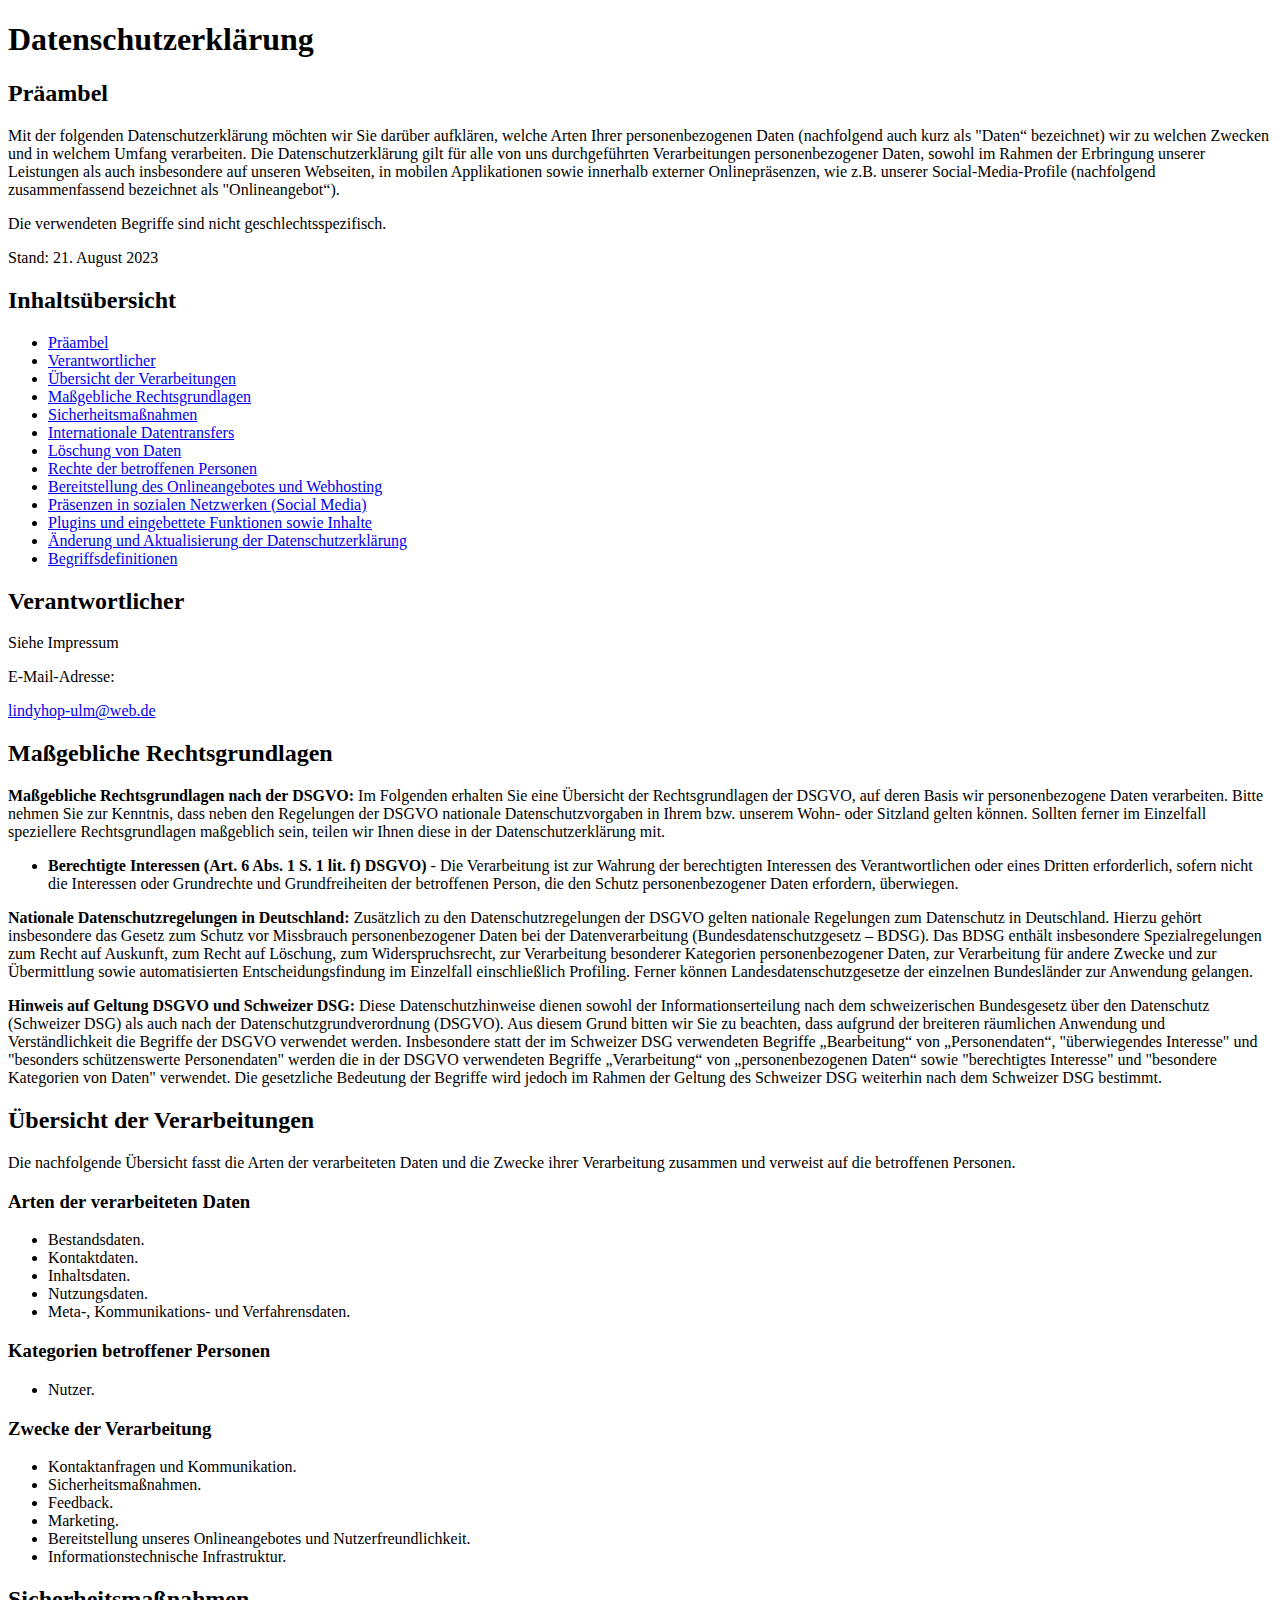
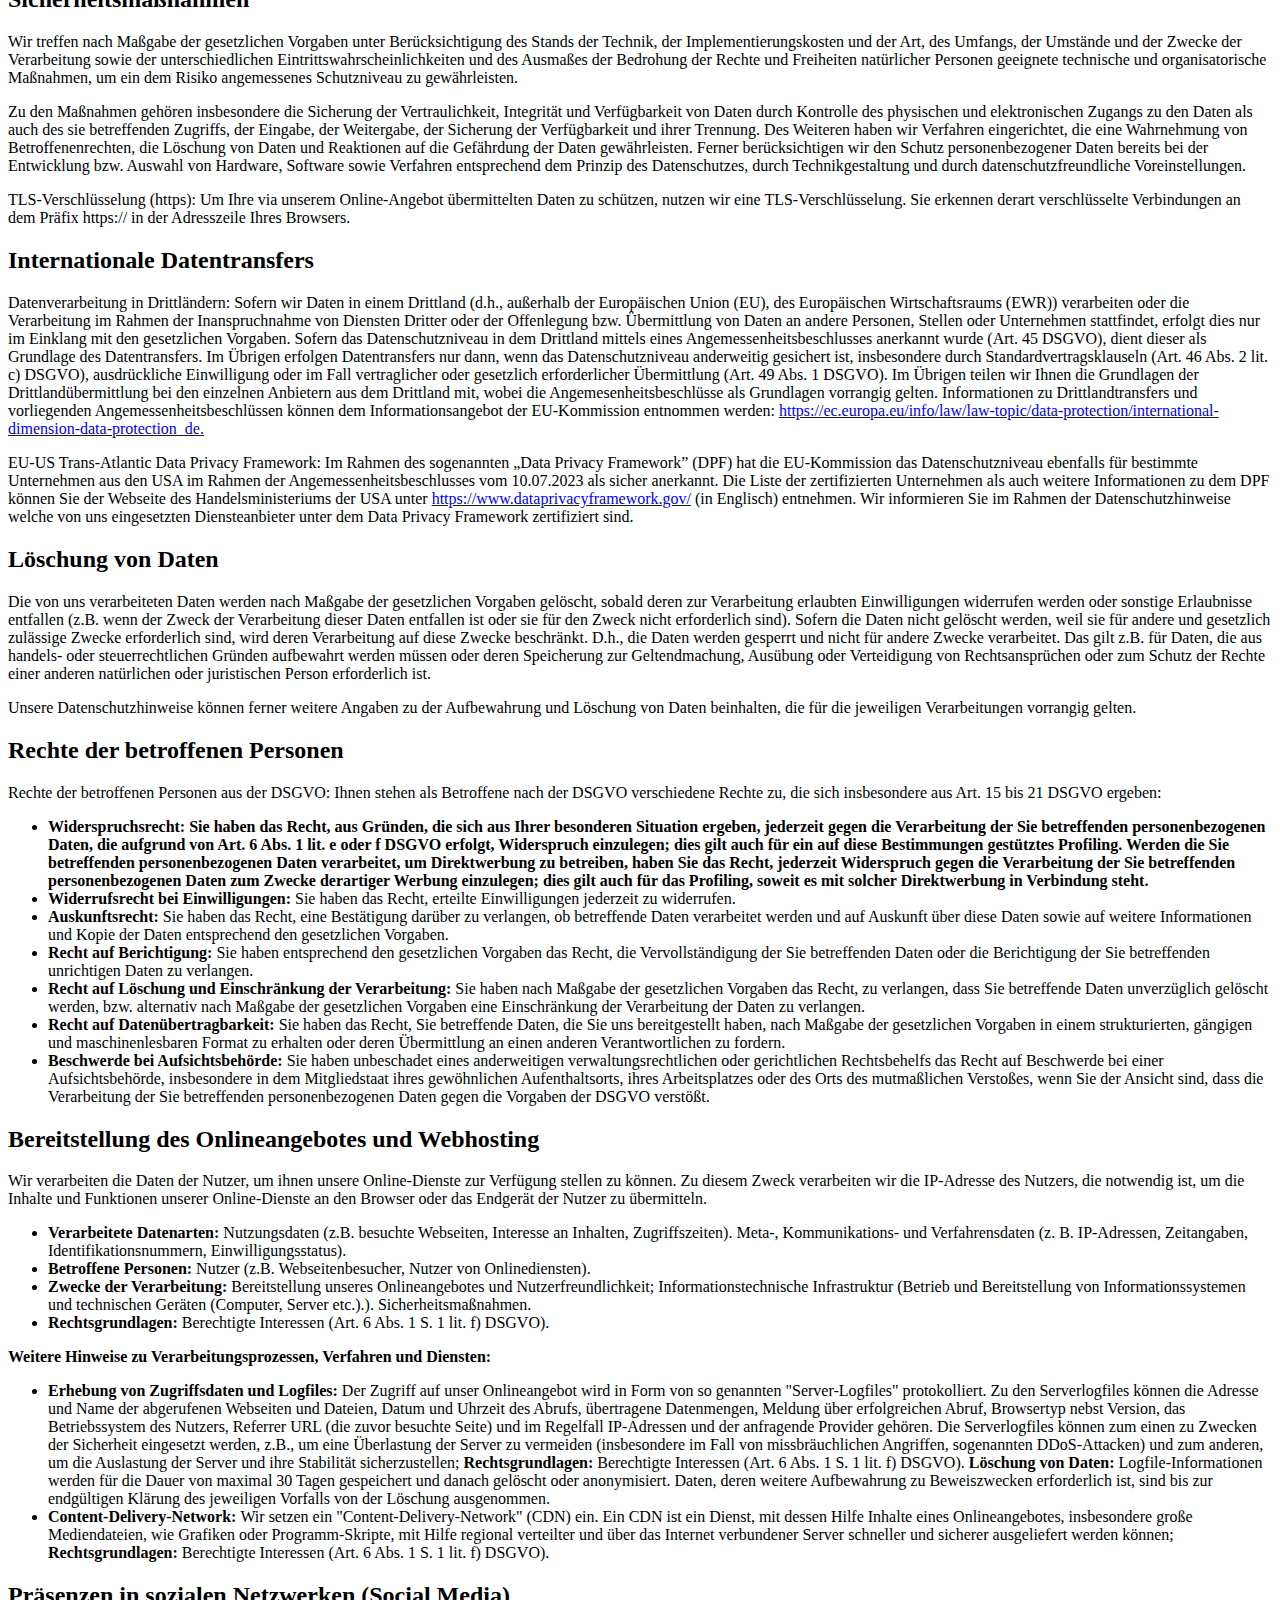
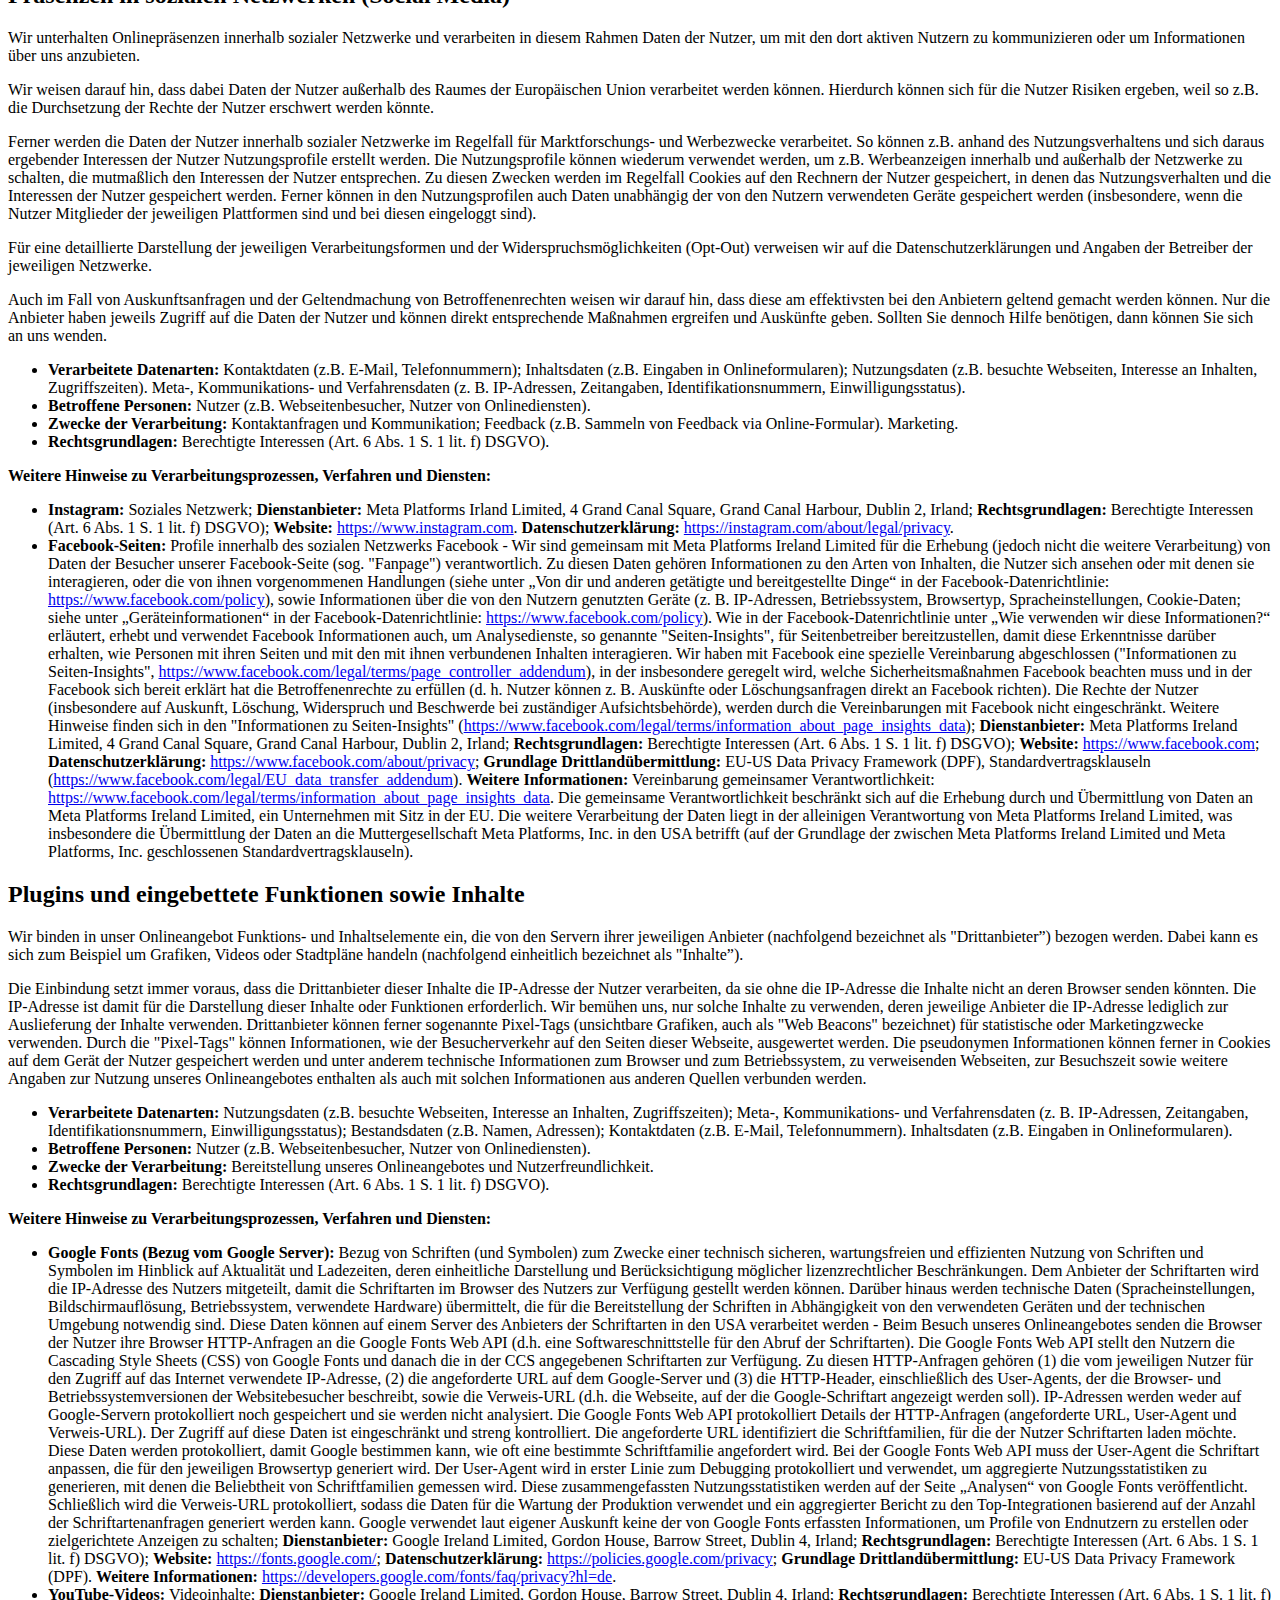
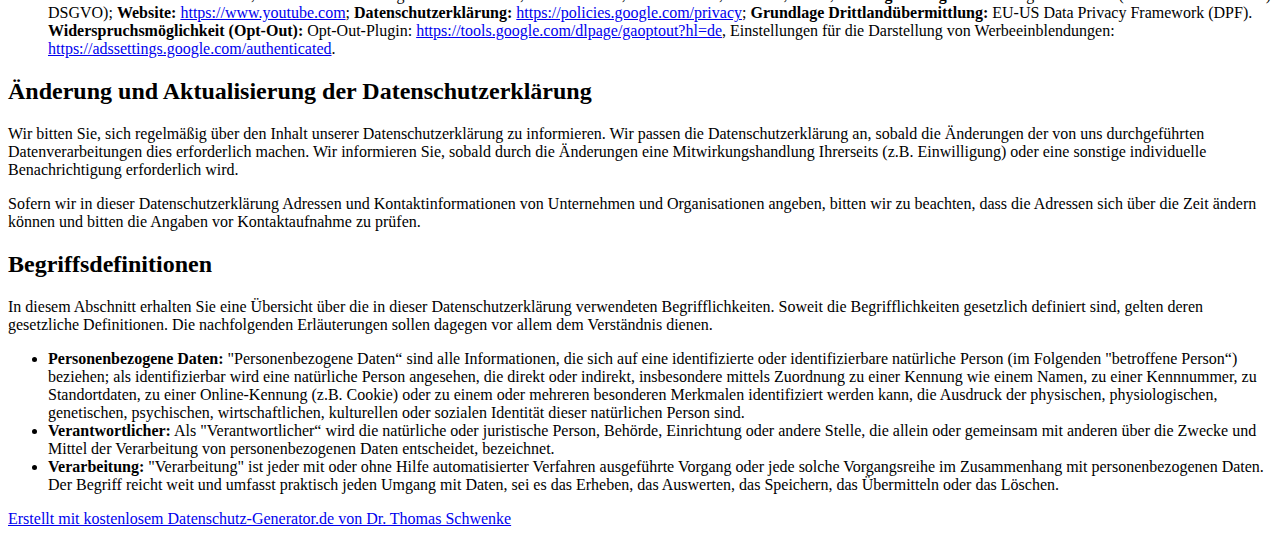
==== commit 8de0fc9f: "Datenschutz ohne stylesheet xD" ====
--- a/Datenschutz_statisch.html
+++ b/Datenschutz_statisch.html
@@ -17,9 +17,7 @@
   <meta name="expires" content="86400" />
   <meta name="revisit-after" content="2 days" />
   <meta name="viewport" content="width=device-width, initial-scale=1">
-  <title>Lindy Hop Ulm</title>
-  <link rel="stylesheet" href="https://fonts.googleapis.com/css?family=Limelight">
-<link rel="stylesheet" type="text/css" href='styles_index.css'>
+  <title>Datenschutzerklärung</title>
 </head>
 <body><h1>Datenschutzerklärung</h1>
 <h2 id="m716">Präambel</h2>
